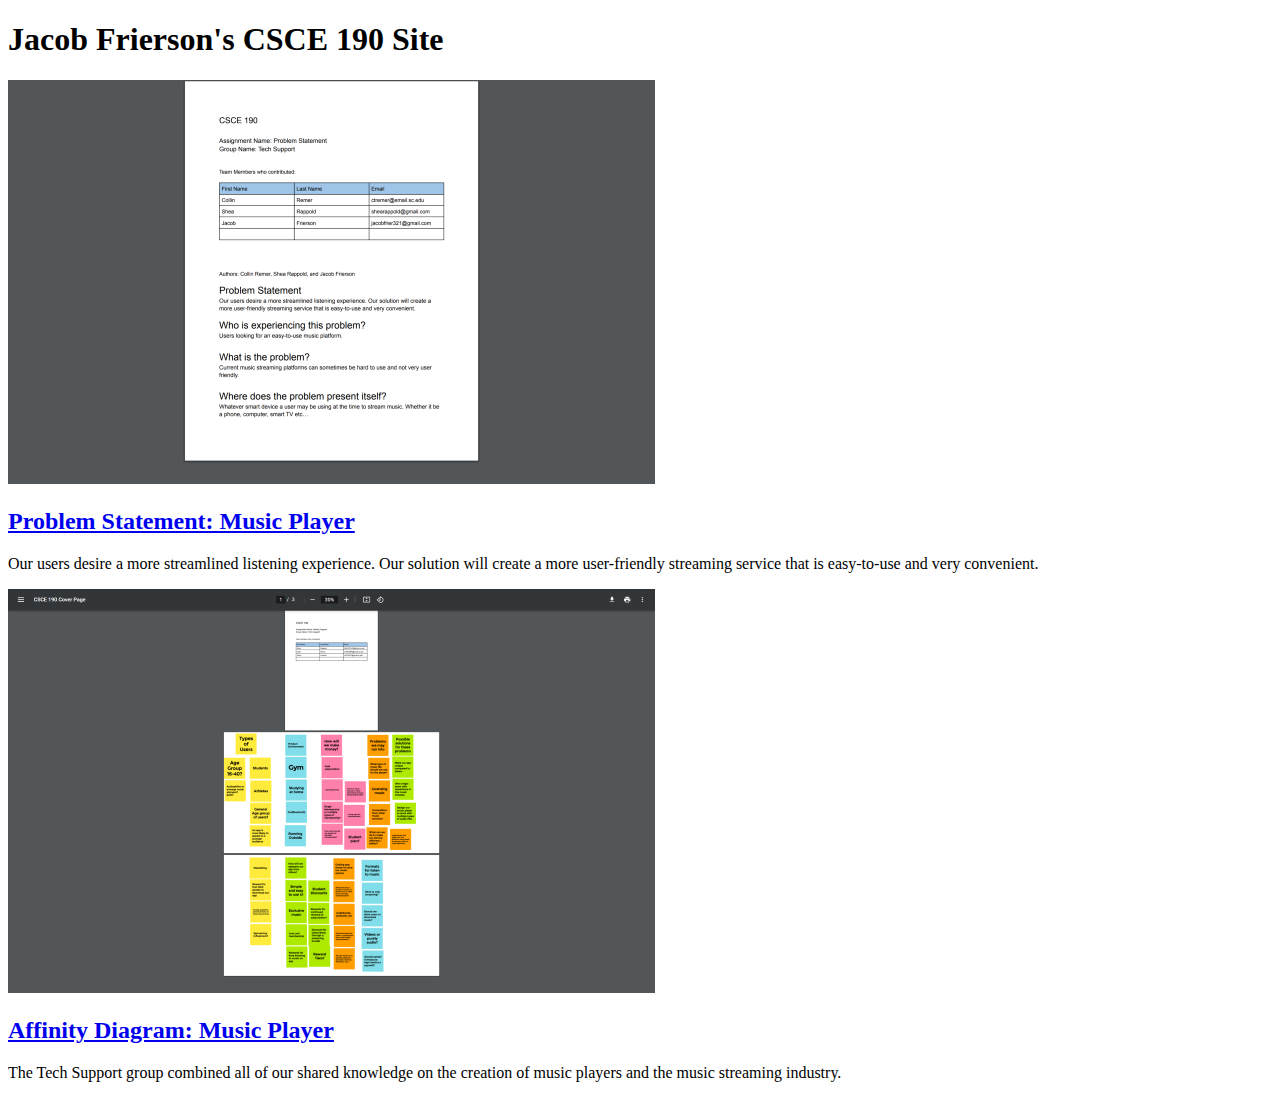
==== index.html @ bf774002 "Add files via upload" ====
<!DOCTYPE html>
<html>
    <head>
        <title>CSCE 190: Jacob Frierson</title>
    </head>
    <body>
        <h1>Jacob Frierson's CSCE 190 Site</h1>

        <!--Problem Statement Assignment-->
        <section class="assignment">
            <a href="files/problem-statement.pdf"><img src="images/problem-statement.png" /></a>
            <section class="ass-details">
                <a href="files/problem-statement.pdf"><h2>Problem Statement: Music Player</h2></a>
                <p>
                    Our users desire a more streamlined listening experience. Our solution will create a
                    more user-friendly streaming service that is easy-to-use and very convenient.
                </p>
            </section>
        </section>

        <!--Affinity Diagram Assignment-->
        <section class="assignment">
            <a href="files/affinity-diagram.pdf"><img src="images/affinity-diagram.png" /></a>
            <section class="ass-details">
                <a href="files/affinity-diagram.pdf"><h2>Affinity Diagram: Music Player</h2></a>
                <p>
                    The Tech Support group combined all of our shared knowledge on the creation of music players and the music streaming industry.
                </p>
            </section>
        </section>
    </body>
</html>
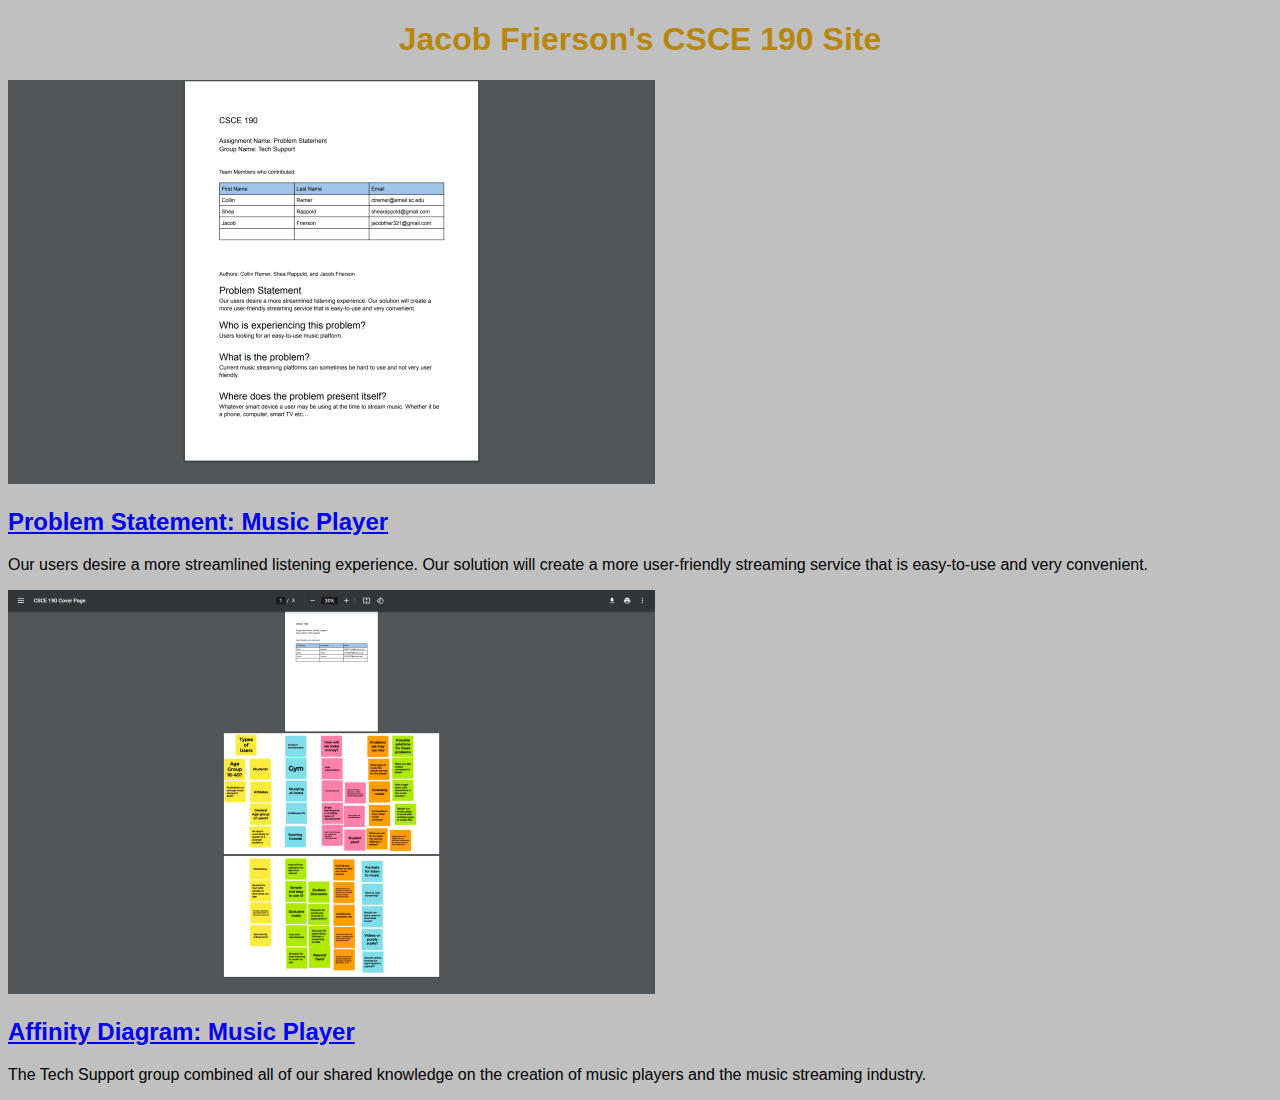
==== commit 026c49aa: "Add files via upload" ====
--- a/index.html
+++ b/index.html
@@ -2,6 +2,7 @@
 <html>
     <head>
         <title>CSCE 190: Jacob Frierson</title>
+        <link rel="stylesheet" href="styles.css" />
     </head>
     <body>
         <h1>Jacob Frierson's CSCE 190 Site</h1>
--- a/styles.css
+++ b/styles.css
@@ -0,0 +1,9 @@
+body {
+    background:silver;
+    font-family:Arial, Helvetica, sans-serif;
+}
+
+h1{
+    color: darkgoldenrod;
+    text-align:center;
+}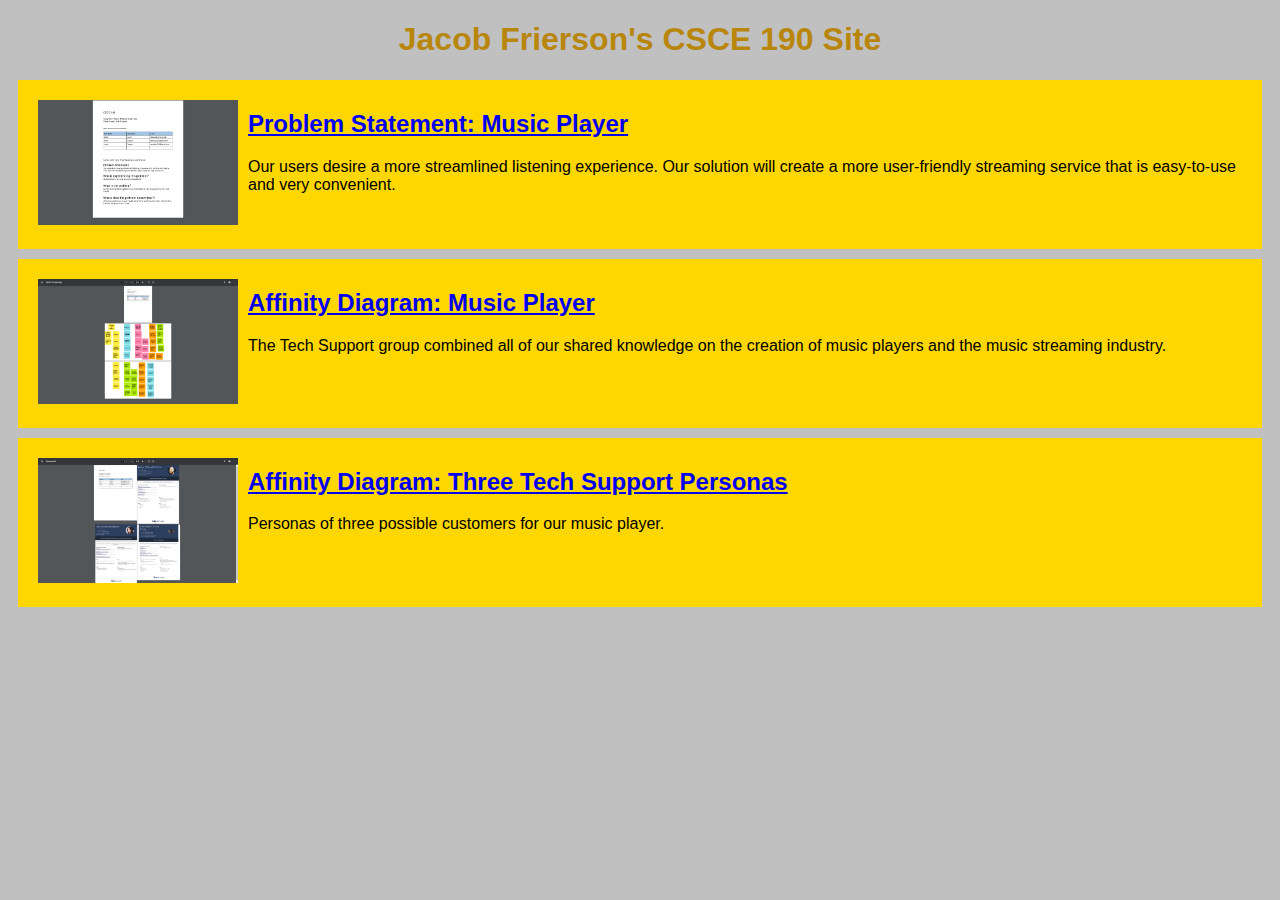
==== commit 44596b34: "Add files via upload" ====
--- a/index.html
+++ b/index.html
@@ -29,5 +29,16 @@
                 </p>
             </section>
         </section>
+
+        <!--Persona Assignment-->
+        <section class="assignment">
+            <a href="files/Personas.pdf"><img src="images/Personas.png" /></a>
+            <section class="ass-details">
+                <a href="files/Personas.pdf"><h2>Affinity Diagram: Three Tech Support Personas</h2></a>
+                <p>
+                    Personas of three possible customers for our music player.
+                </p>
+            </section>
+        </section>
     </body>
 </html>
--- a/styles.css
+++ b/styles.css
@@ -1,6 +1,18 @@
 body {
     background:silver;
     font-family:Arial, Helvetica, sans-serif;
+}
+
+.assignment {
+    display:flex;
+    padding:10px;
+    margin:10px;
+    background:gold;
+}
+
+.assignment img {
+    width:200px;
+    padding:10px;
 }
 
 h1{
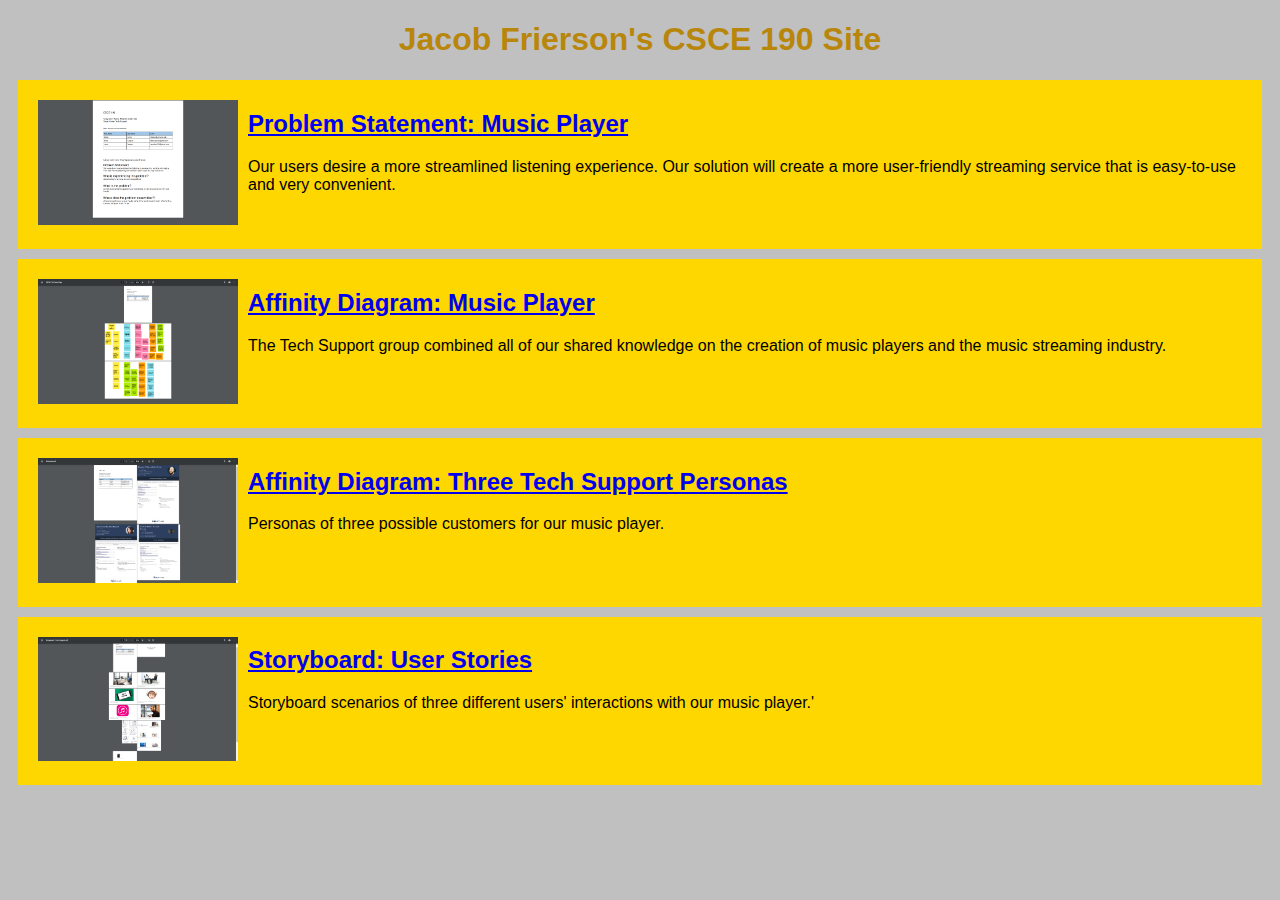
==== commit 3871587e: "Add files via upload" ====
--- a/index.html
+++ b/index.html
@@ -40,5 +40,16 @@
                 </p>
             </section>
         </section>
+
+        <!--Storyboard Assignment-->
+        <section class="assignment">
+            <a href="files/storyboard.pdf"><img src="images/storyboard.png" /></a>
+            <section class="ass-details">
+                <a href="files/storyboard.pdf"><h2>Storyboard: User Stories</h2></a>
+                <p>
+                    Storyboard scenarios of three different users' interactions with our music player.'
+                </p>
+            </section>
+        </section>
     </body>
 </html>
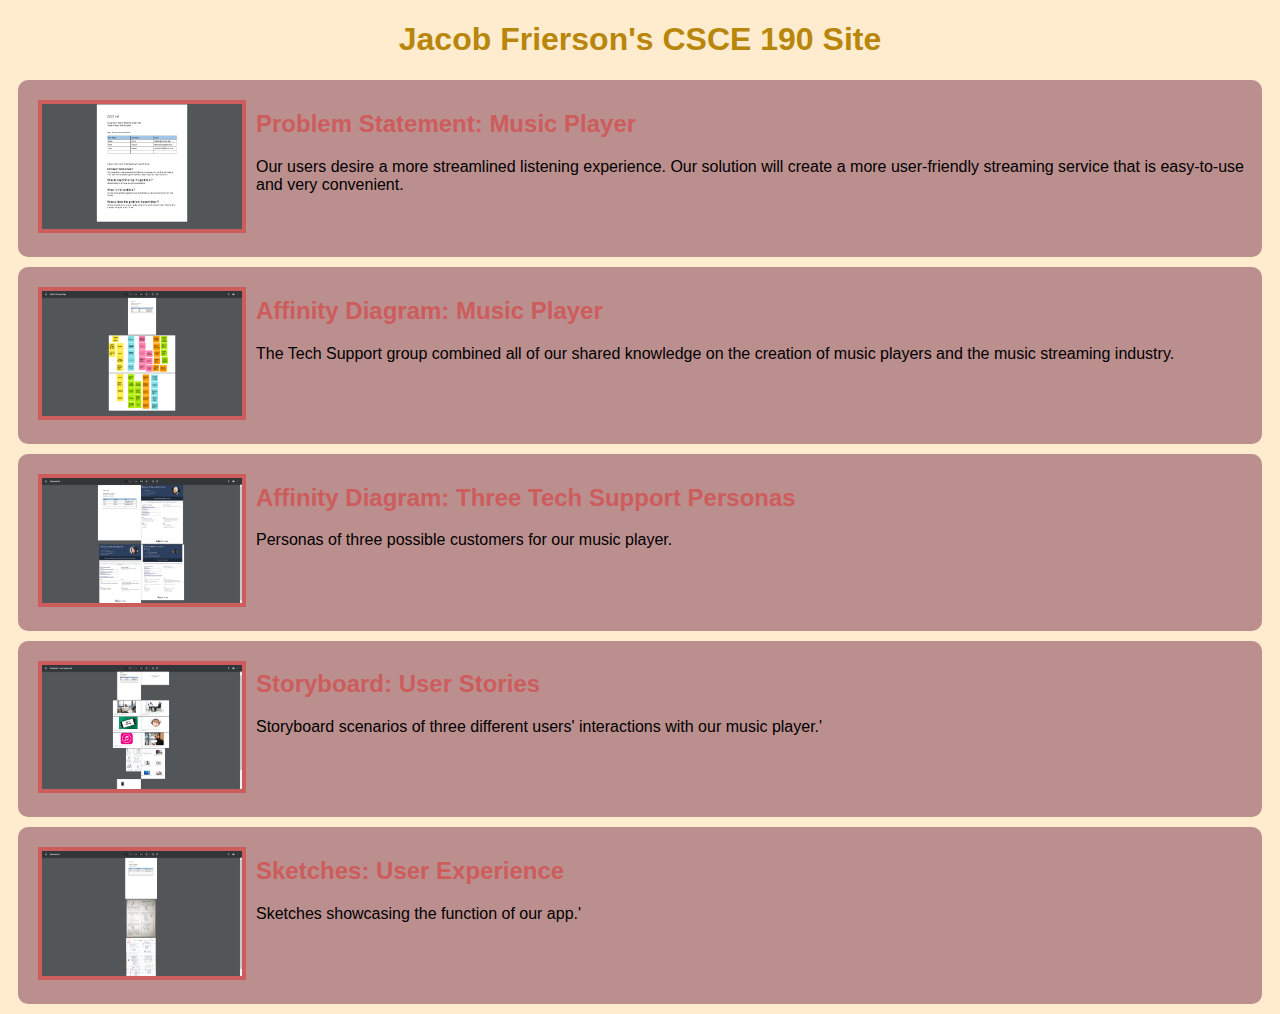
==== commit 045c9119: "Add files via upload" ====
--- a/index.html
+++ b/index.html
@@ -51,5 +51,16 @@
                 </p>
             </section>
         </section>
+
+        <!--Sketch Assignment-->
+        <section class="assignment">
+            <a href="files/Sketches.pdf"><img src="images/Sketches.png" /></a>
+            <section class="ass-details">
+                <a href="files/Sketches.pdf"><h2>Sketches: User Experience</h2></a>
+                <p>
+                    Sketches showcasing the function of our app.'
+                </p>
+            </section>
+        </section>
     </body>
 </html>
--- a/styles.css
+++ b/styles.css
@@ -1,21 +1,41 @@
 body {
-    background:silver;
-    font-family:Arial, Helvetica, sans-serif;
+    background: #FFEBCD;
+    font-family: Arial, Helvetica, sans-serif;
 }
 
 .assignment {
-    display:flex;
-    padding:10px;
-    margin:10px;
-    background:gold;
+    display: flex;
+    padding: 10px;
+    margin: 10px;
+    background: #BC8F8F;
+    border-radius: 10px;
 }
 
 .assignment img {
-    width:200px;
-    padding:10px;
+    width:200px; 
+    margin:10px;
+    border:4px solid #CD5C5C;
+}
+
+.assignment img:hover {
+    border:4px dashed #FFF;
 }
 
 h1{
     color: darkgoldenrod;
     text-align:center;
+}
+
+h1:hover {
+    color: #FFF;
+    
+}
+
+a {
+    text-decoration: none;
+    color: #CD5C5C;
+}
+
+a:hover {
+    color:#FFF
 }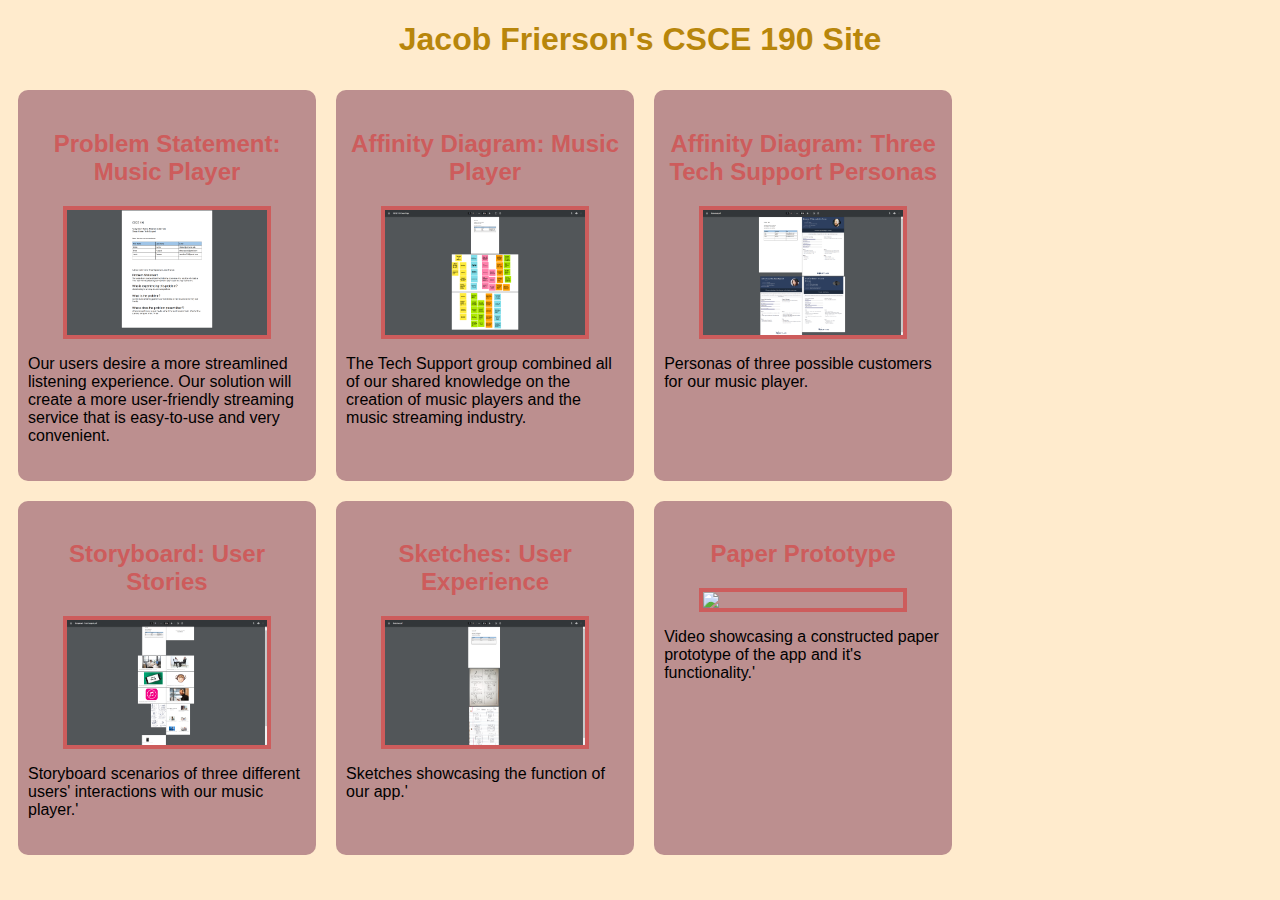
==== commit e86d1c87: "Add files via upload" ====
--- a/index.html
+++ b/index.html
@@ -7,60 +7,77 @@
     <body>
         <h1>Jacob Frierson's CSCE 190 Site</h1>
 
-        <!--Problem Statement Assignment-->
-        <section class="assignment">
-            <a href="files/problem-statement.pdf"><img src="images/problem-statement.png" /></a>
-            <section class="ass-details">
+        <div class="assignments">    
+            <!--Problem Statement Assignment-->
+            <section class="assignment">
                 <a href="files/problem-statement.pdf"><h2>Problem Statement: Music Player</h2></a>
+                <a href="files/problem-statement.pdf"><img src="images/problem-statement.png" /></a>  
                 <p>
                     Our users desire a more streamlined listening experience. Our solution will create a
                     more user-friendly streaming service that is easy-to-use and very convenient.
                 </p>
+                
             </section>
-        </section>
 
-        <!--Affinity Diagram Assignment-->
-        <section class="assignment">
-            <a href="files/affinity-diagram.pdf"><img src="images/affinity-diagram.png" /></a>
-            <section class="ass-details">
+            <!--Affinity Diagram Assignment-->
+            <section class="assignment">
                 <a href="files/affinity-diagram.pdf"><h2>Affinity Diagram: Music Player</h2></a>
+                <a href="files/affinity-diagram.pdf"><img src="images/affinity-diagram.png" /></a>
+                
+                
                 <p>
                     The Tech Support group combined all of our shared knowledge on the creation of music players and the music streaming industry.
                 </p>
+                
             </section>
-        </section>
 
-        <!--Persona Assignment-->
-        <section class="assignment">
-            <a href="files/Personas.pdf"><img src="images/Personas.png" /></a>
-            <section class="ass-details">
+            <!--Persona Assignment-->
+            <section class="assignment">
                 <a href="files/Personas.pdf"><h2>Affinity Diagram: Three Tech Support Personas</h2></a>
+                <a href="files/Personas.pdf"><img src="images/Personas.png" /></a>
+                
+                
                 <p>
                     Personas of three possible customers for our music player.
                 </p>
+                
             </section>
-        </section>
 
-        <!--Storyboard Assignment-->
-        <section class="assignment">
-            <a href="files/storyboard.pdf"><img src="images/storyboard.png" /></a>
-            <section class="ass-details">
+            <!--Storyboard Assignment-->
+            <section class="assignment">
                 <a href="files/storyboard.pdf"><h2>Storyboard: User Stories</h2></a>
+                <a href="files/storyboard.pdf"><img src="images/storyboard.png" /></a>
+                
+                
                 <p>
                     Storyboard scenarios of three different users' interactions with our music player.'
                 </p>
+                
             </section>
-        </section>
 
-        <!--Sketch Assignment-->
-        <section class="assignment">
-            <a href="files/Sketches.pdf"><img src="images/Sketches.png" /></a>
-            <section class="ass-details">
+            <!--Sketch Assignment-->
+            <section class="assignment">
                 <a href="files/Sketches.pdf"><h2>Sketches: User Experience</h2></a>
+                <a href="files/Sketches.pdf"><img src="images/Sketches.png" /></a>
+                
+                
                 <p>
                     Sketches showcasing the function of our app.'
                 </p>
+                
             </section>
-        </section>
+
+            <!--Prototype Assignment-->
+            <section class="assignment">
+                <a href="https://www.youtube.com/watch?v=xMTlyhtsO_w"><h2>Paper Prototype</h2></a>
+                <a href="https://www.youtube.com/watch?v=xMTlyhtsO_w"><img src="images/paper-prototype.png" /></a>
+                
+                
+                <p>
+                    Video showcasing a constructed paper prototype of the app and it's functionality.'
+                </p>
+                
+            </section>
+         </div>
     </body>
 </html>
--- a/styles.css
+++ b/styles.css
@@ -3,10 +3,16 @@
     font-family: Arial, Helvetica, sans-serif;
 }
 
+.assignments {
+    display:flex;
+    flex-wrap:wrap;
+}
+
 .assignment {
-    display: flex;
+    width:22%;
     padding: 10px;
     margin: 10px;
+    padding:20px 10px;
     background: #BC8F8F;
     border-radius: 10px;
 }
@@ -15,6 +21,8 @@
     width:200px; 
     margin:10px;
     border:4px solid #CD5C5C;
+    display:block;
+    margin:auto;
 }
 
 .assignment img:hover {
@@ -31,6 +39,10 @@
     
 }
 
+h2{
+    text-align:center;
+}
+
 a {
     text-decoration: none;
     color: #CD5C5C;
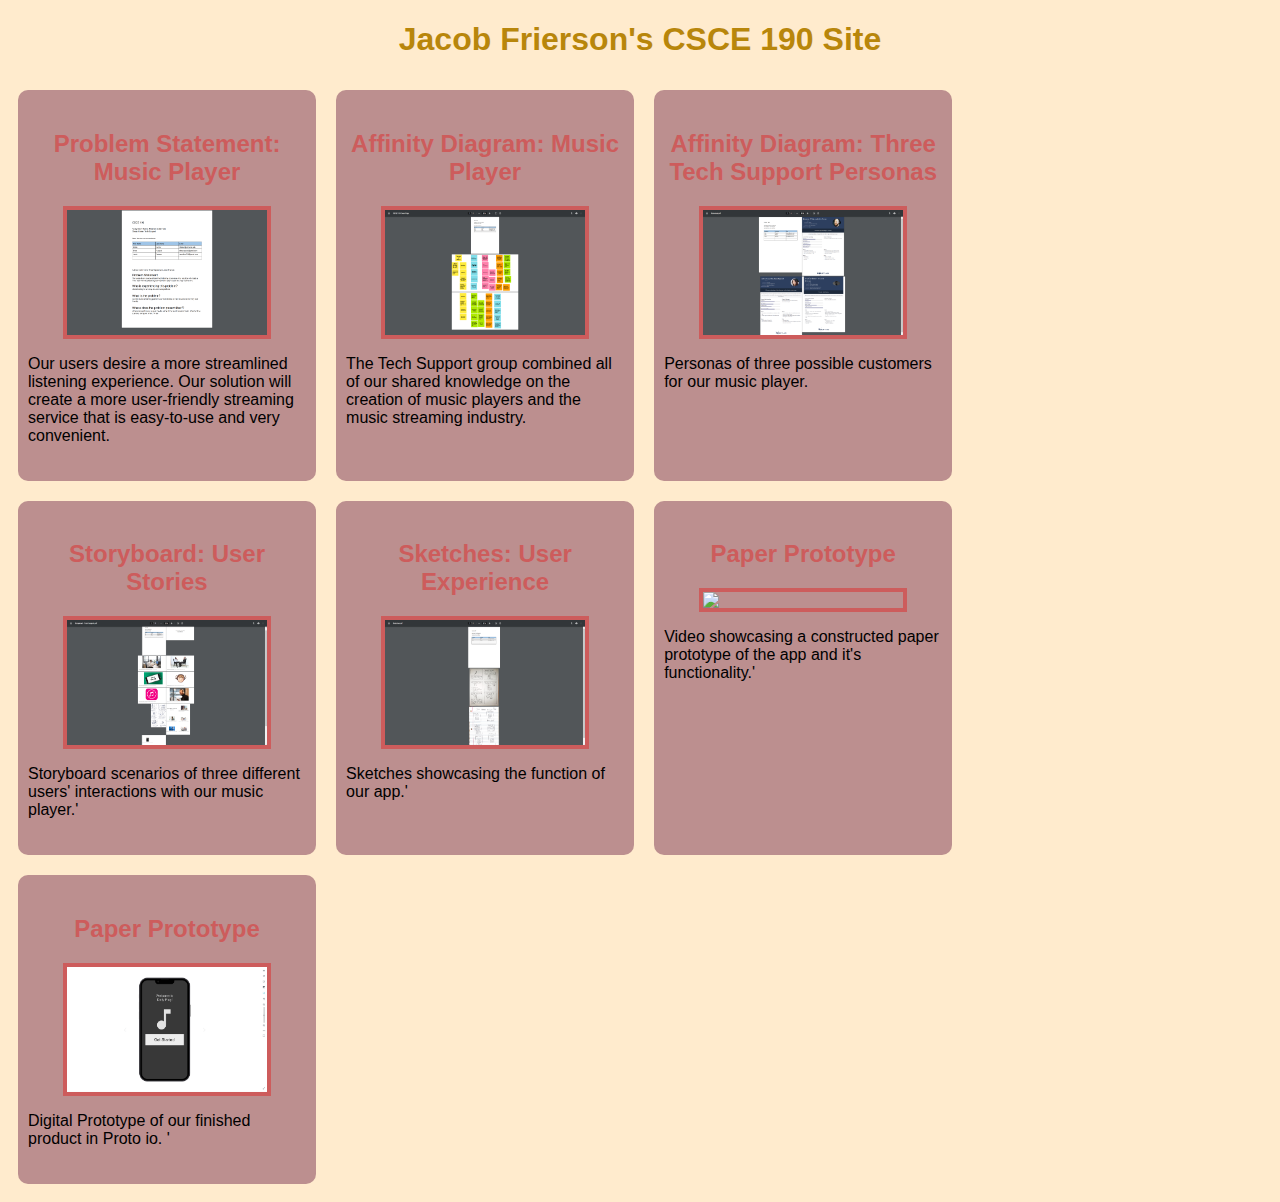
==== commit 329a4464: "Add files via upload" ====
--- a/index.html
+++ b/index.html
@@ -7,77 +7,89 @@
     <body>
         <h1>Jacob Frierson's CSCE 190 Site</h1>
 
-        <div class="assignments">    
+        <div class="assignments">
             <!--Problem Statement Assignment-->
             <section class="assignment">
                 <a href="files/problem-statement.pdf"><h2>Problem Statement: Music Player</h2></a>
-                <a href="files/problem-statement.pdf"><img src="images/problem-statement.png" /></a>  
+                <a href="files/problem-statement.pdf"><img src="images/problem-statement.png" /></a>
                 <p>
                     Our users desire a more streamlined listening experience. Our solution will create a
                     more user-friendly streaming service that is easy-to-use and very convenient.
                 </p>
-                
+
             </section>
 
             <!--Affinity Diagram Assignment-->
             <section class="assignment">
                 <a href="files/affinity-diagram.pdf"><h2>Affinity Diagram: Music Player</h2></a>
                 <a href="files/affinity-diagram.pdf"><img src="images/affinity-diagram.png" /></a>
-                
-                
+
+
                 <p>
                     The Tech Support group combined all of our shared knowledge on the creation of music players and the music streaming industry.
                 </p>
-                
+
             </section>
 
             <!--Persona Assignment-->
             <section class="assignment">
                 <a href="files/Personas.pdf"><h2>Affinity Diagram: Three Tech Support Personas</h2></a>
                 <a href="files/Personas.pdf"><img src="images/Personas.png" /></a>
-                
-                
+
+
                 <p>
                     Personas of three possible customers for our music player.
                 </p>
-                
+
             </section>
 
             <!--Storyboard Assignment-->
             <section class="assignment">
                 <a href="files/storyboard.pdf"><h2>Storyboard: User Stories</h2></a>
                 <a href="files/storyboard.pdf"><img src="images/storyboard.png" /></a>
-                
-                
+
+
                 <p>
                     Storyboard scenarios of three different users' interactions with our music player.'
                 </p>
-                
+
             </section>
 
             <!--Sketch Assignment-->
             <section class="assignment">
                 <a href="files/Sketches.pdf"><h2>Sketches: User Experience</h2></a>
                 <a href="files/Sketches.pdf"><img src="images/Sketches.png" /></a>
-                
-                
+
+
                 <p>
                     Sketches showcasing the function of our app.'
                 </p>
-                
+
             </section>
 
             <!--Prototype Assignment-->
             <section class="assignment">
                 <a href="https://www.youtube.com/watch?v=xMTlyhtsO_w"><h2>Paper Prototype</h2></a>
                 <a href="https://www.youtube.com/watch?v=xMTlyhtsO_w"><img src="images/paper-prototype.png" /></a>
-                
-                
+
+
                 <p>
                     Video showcasing a constructed paper prototype of the app and it's functionality.'
                 </p>
-                
+
             </section>
-         </div>
+
+            <!-- Hi-fi Prototype Assignment-->
+            <section class="assignment">
+                <a href="files/high-fi-prototype/index.html"><h2>Paper Prototype</h2></a>
+                <a href="files/high-fi-prototype/index.html"><img src="images/high-fi-prototype.png" /></a>
+
+
+                <p>
+                    Digital Prototype of our finished product in Proto io. '
+                </p>
+
+            </section>
+        </div>
     </body>
 </html>
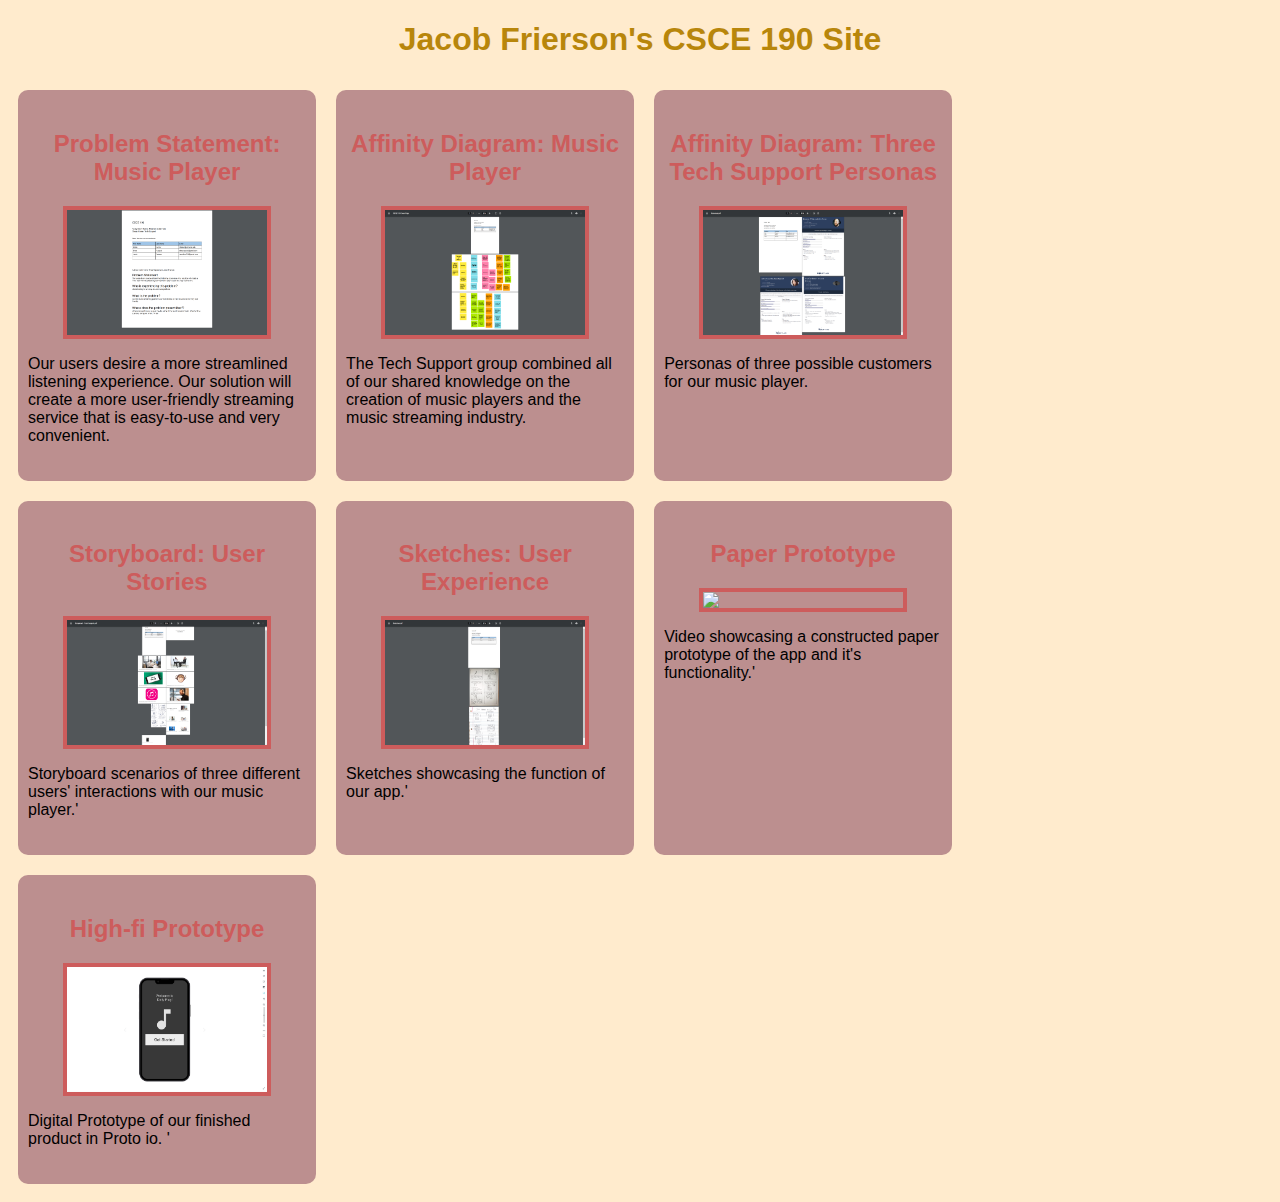
==== commit 0d146fc1: "Add files via upload" ====
--- a/index.html
+++ b/index.html
@@ -81,7 +81,7 @@
 
             <!-- Hi-fi Prototype Assignment-->
             <section class="assignment">
-                <a href="files/high-fi-prototype/index.html"><h2>Paper Prototype</h2></a>
+                <a href="files/high-fi-prototype/index.html"><h2>High-fi Prototype</h2></a>
                 <a href="files/high-fi-prototype/index.html"><img src="images/high-fi-prototype.png" /></a>
 
 
